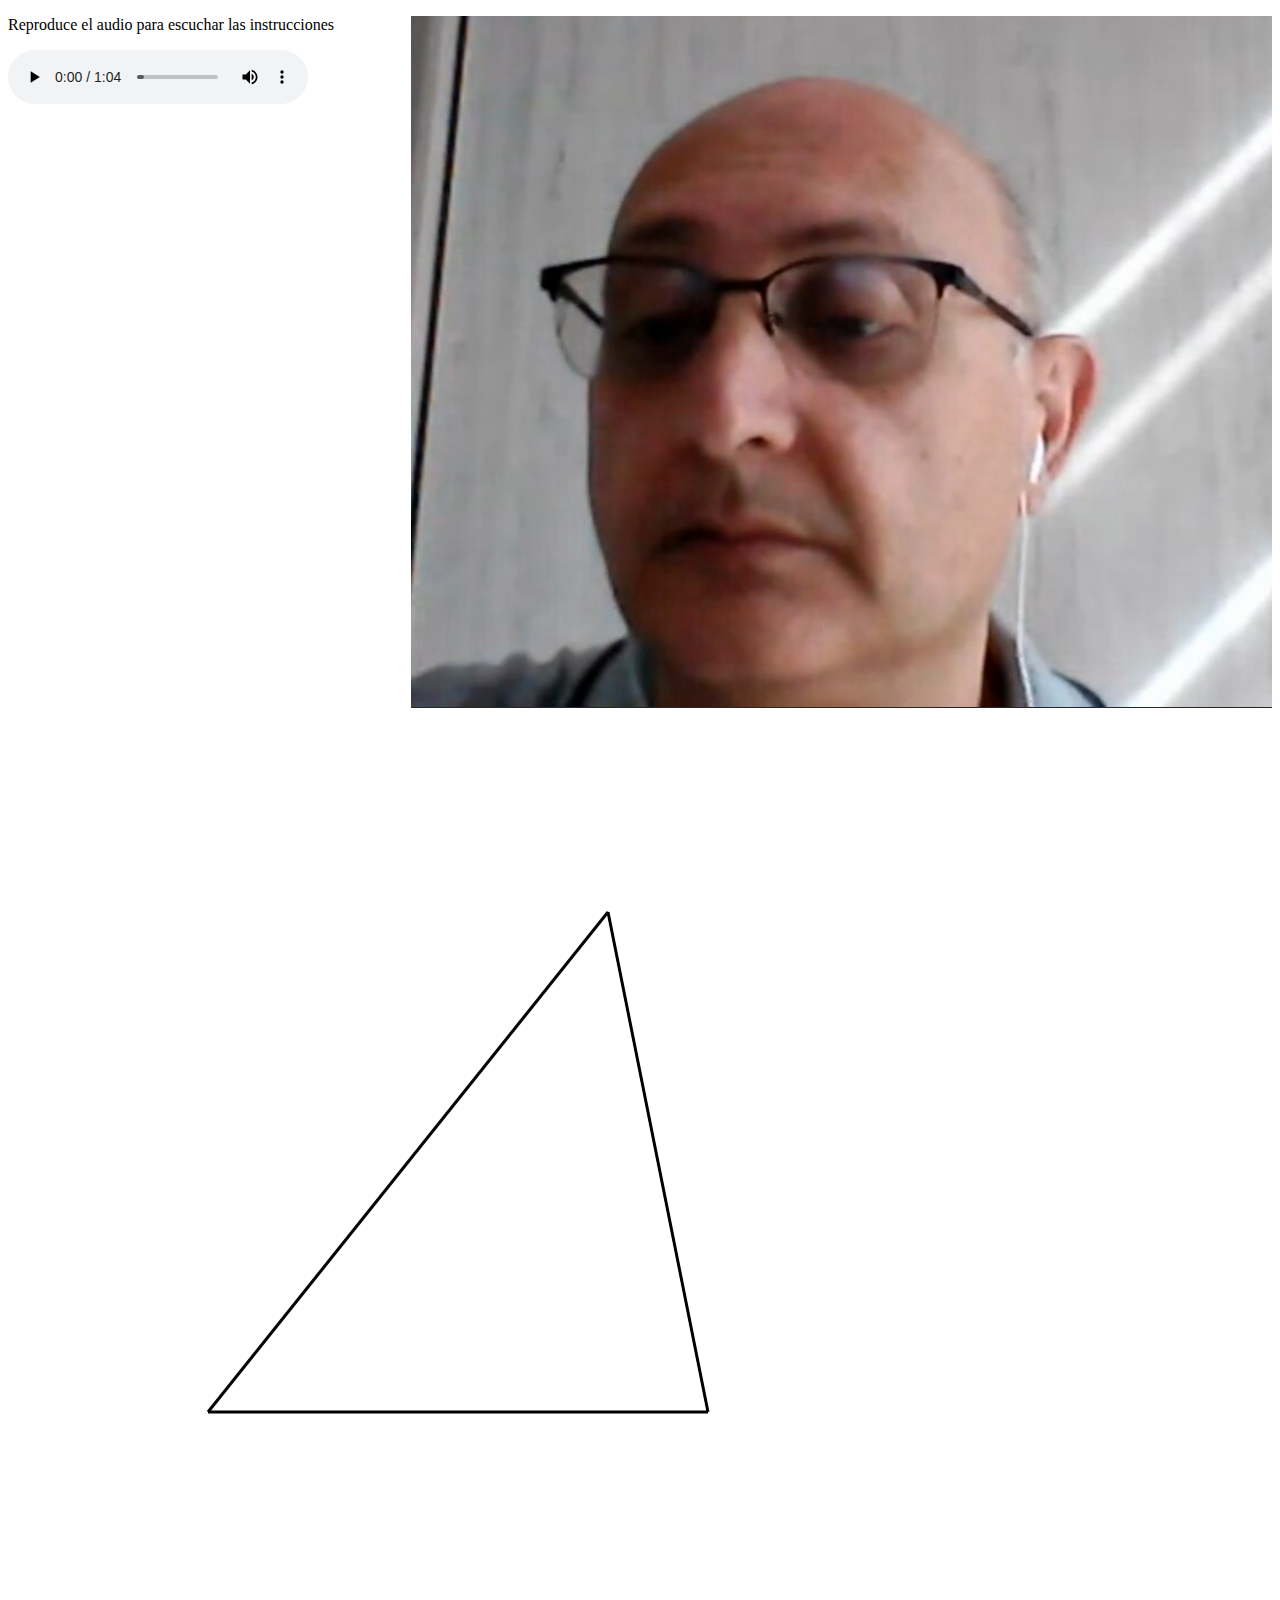
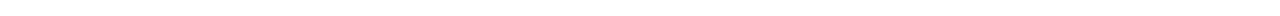
==== index.html @ 1a80db72 "Renombrando a index" ====
<!DOCTYPE html>
<head>
    <meta http-equiv=”Content-Type” content=”text/html; charset=UTF-8″ />
    <link rel=stylesheet type="text/css" href="style.css"/>
    <title>Dibujo con Mouse</title>
</head>
<body>
    
 
    <div class="kirby">
    <img src="kirby.png" align ="rigth">
    </div>
 

    <div class="canvas">
    <canvas width="900" height="900" id="marco"></canvas>
 
    </div>
 
    <p>Reproduce el audio para escuchar las instrucciones</p>

    <audio controls autoplay>
        <source src="kirby.mp3" type="audio/mpeg" autoplay >
            
        </audio>
    
    <script src = "codigoMouse.js"></script>

</body>
</html>
---- style.css ----
.kirby{

    position: relative;
    float: right;
}



.canvas{
    position: relative;
    float: left;
}

.audio{
    position: relative;
    margin-top: 1000px;
}
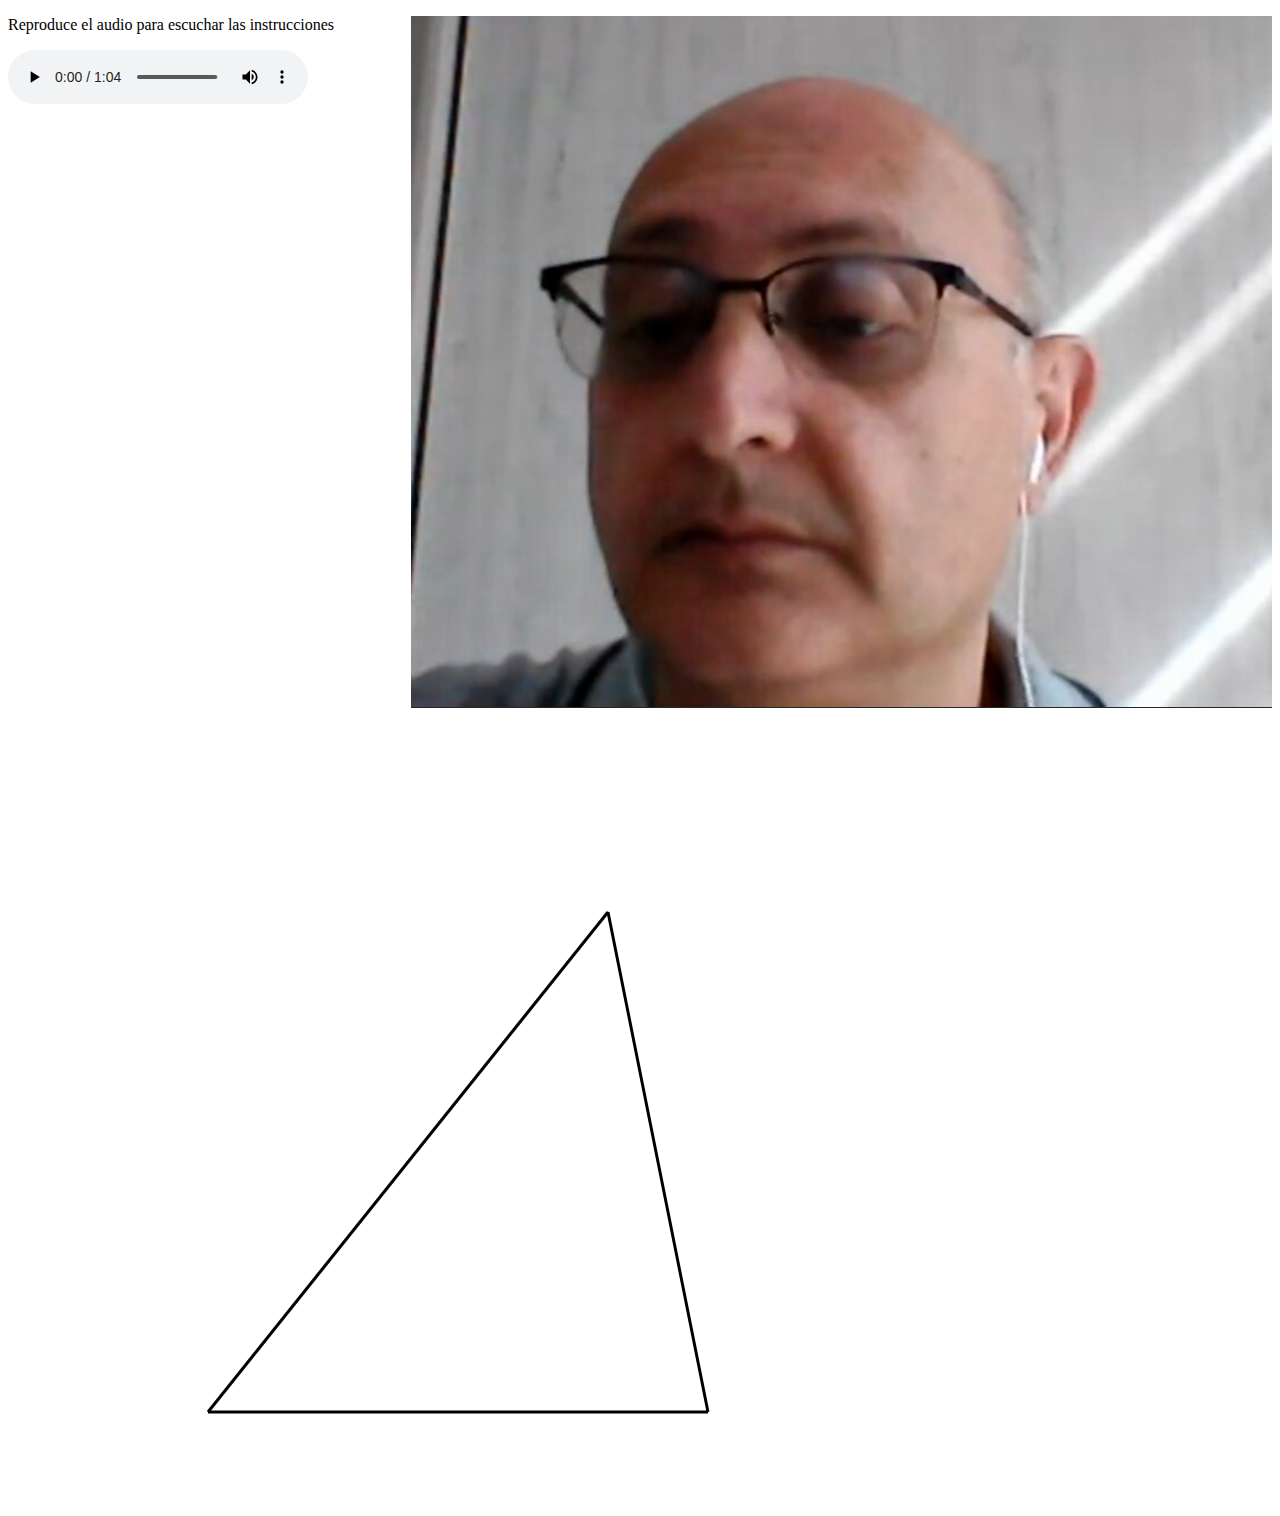
==== commit c34ea39d: "Disminuyendo el tamaño del canvas" ====
--- a/index.html
+++ b/index.html
@@ -13,7 +13,7 @@
  
 
     <div class="canvas">
-    <canvas width="900" height="900" id="marco"></canvas>
+    <canvas width="800" height="800" id="marco"></canvas>
  
     </div>
  
@@ -27,4 +27,4 @@
     <script src = "codigoMouse.js"></script>
 
 </body>
-</html>+</html>
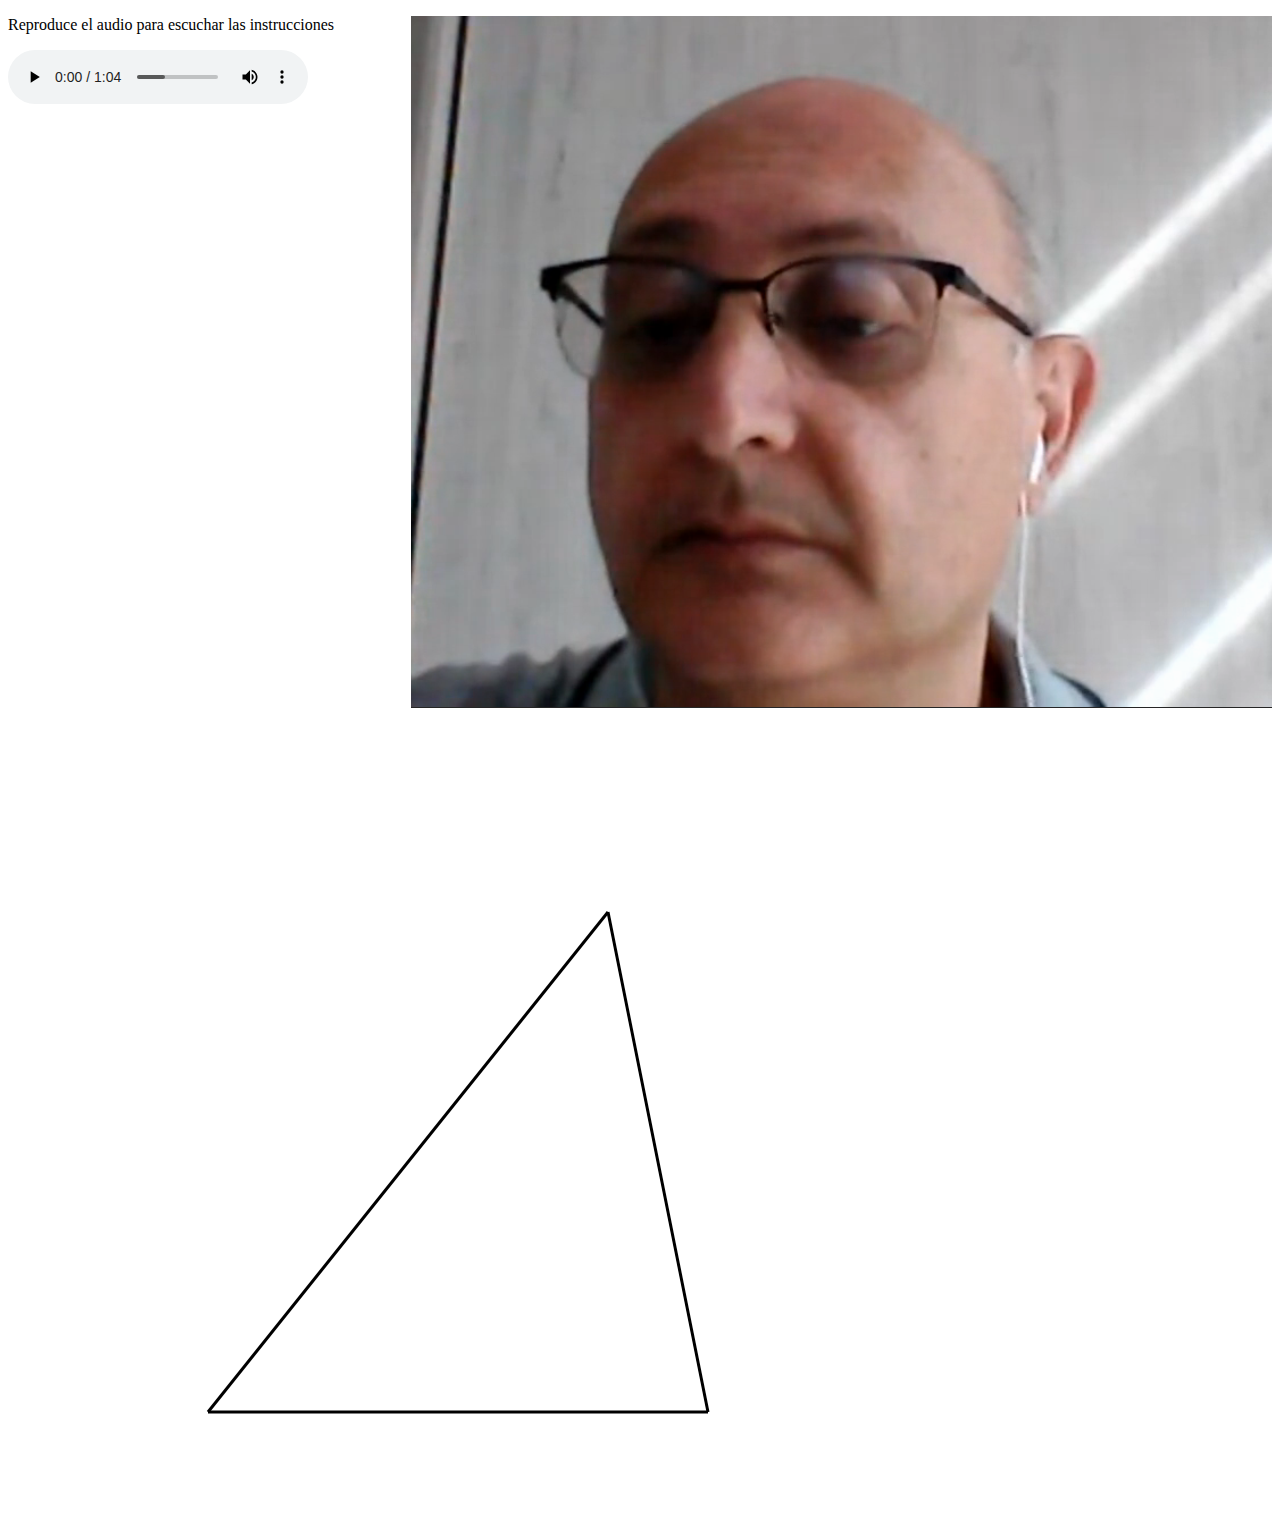
==== commit ec9b17db: "Update index.html" ====
--- a/index.html
+++ b/index.html
@@ -2,7 +2,7 @@
 <head>
     <meta http-equiv=”Content-Type” content=”text/html; charset=UTF-8″ />
     <link rel=stylesheet type="text/css" href="style.css"/>
-    <title>Dibujo con Mouse</title>
+    <title>Geometria con Kirby</title>
 </head>
 <body>
     
--- a/style.css
+++ b/style.css
@@ -5,7 +5,10 @@
     float: right;
 }
 
-
+.img{
+    height: 50%;
+    width: 50%
+}
 
 .canvas{
     position: relative;
@@ -15,4 +18,4 @@
 .audio{
     position: relative;
     margin-top: 1000px;
-}+}
